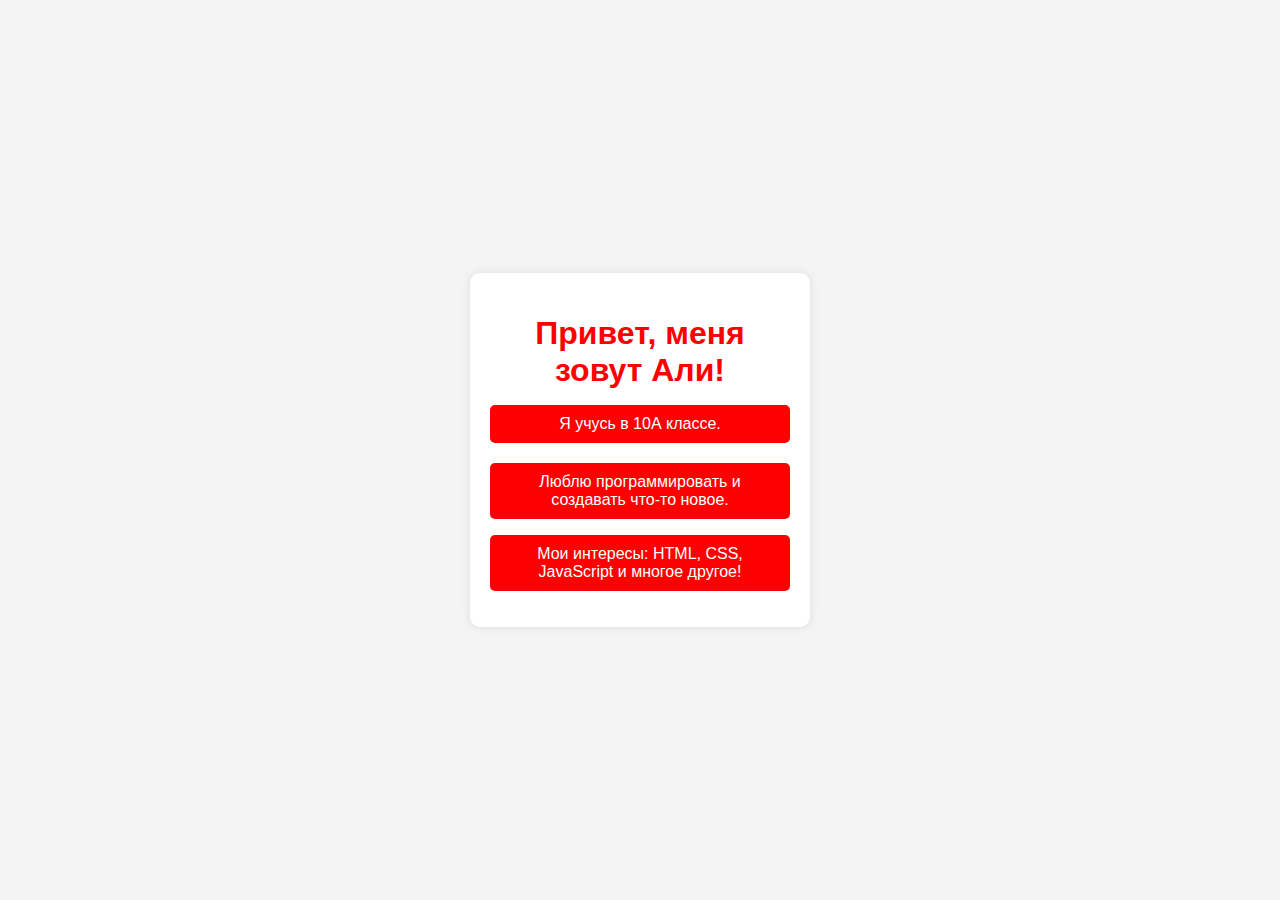
==== index.html @ 567e6b41 "Create index.html" ====
<!DOCTYPE html>
<html lang="ru">
<head>
    <meta charset="UTF-8">
    <meta name="viewport" content="width=device-width, initial-scale=1.0">
    <title>Профиль Али</title>
    <style>
        body {
            font-family: Arial, sans-serif;
            background-color: #f4f4f4;
            margin: 0;
            padding: 0;
            display: flex;
            justify-content: center;
            align-items: center;
            height: 100vh;
        }
        .profile {
            background-color: #fff;
            padding: 20px;
            border-radius: 10px;
            box-shadow: 0 0 10px rgba(0, 0, 0, 0.1);
            text-align: center;
            max-width: 300px;
        }
        h1 {
            color: #ff0000;
            margin-bottom: 10px;
        }
        p {
            background-color: #ff0000;
            color: #fff;
            padding: 10px;
            border-radius: 5px;
        }
        .info {
            margin-top: 20px;
            font-size: 16px;
        }
    </style>
</head>
<body>
    <div class="profile">
        <h1>Привет, меня зовут Али!</h1>
        <p>Я учусь в 10А классе.</p>
        <div class="info">
            <p>Люблю программировать и создавать что-то новое.</p>
            <p>Мои интересы: HTML, CSS, JavaScript и многое другое!</p>
        </div>
    </div>
</body>
</html>
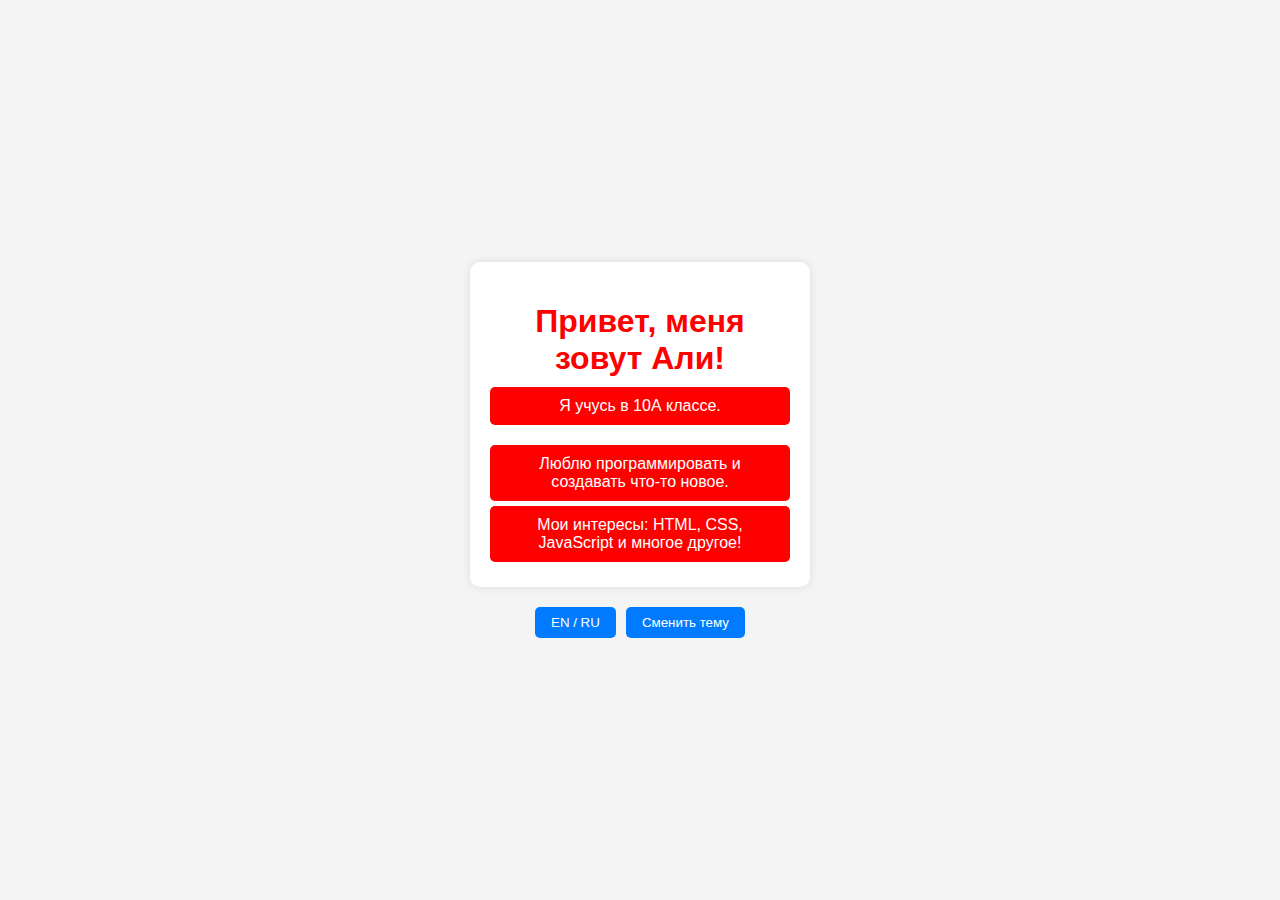
==== commit 86674998: "Update index.html" ====
--- a/index.html
+++ b/index.html
@@ -7,46 +7,141 @@
     <style>
         body {
             font-family: Arial, sans-serif;
-            background-color: #f4f4f4;
             margin: 0;
             padding: 0;
             display: flex;
+            flex-direction: column;
             justify-content: center;
             align-items: center;
             height: 100vh;
+            transition: background-color 0.3s, color 0.3s;
+            background-color: #f4f4f4;
+            color: #333;
         }
+
+        body.dark-mode {
+            background-color: #121212;
+            color: #ffffff;
+        }
+
         .profile {
-            background-color: #fff;
+            background-color: #ffffff;
             padding: 20px;
             border-radius: 10px;
             box-shadow: 0 0 10px rgba(0, 0, 0, 0.1);
             text-align: center;
             max-width: 300px;
+            transition: background-color 0.3s, color 0.3s;
         }
+
+        body.dark-mode .profile {
+            background-color: #1e1e1e;
+            color: #ffffff;
+            box-shadow: 0 0 10px rgba(255, 255, 255, 0.1);
+        }
+
         h1 {
             color: #ff0000;
             margin-bottom: 10px;
         }
+
+        body.dark-mode h1 {
+            color: #ff5555;
+        }
+
         p {
             background-color: #ff0000;
             color: #fff;
             padding: 10px;
             border-radius: 5px;
+            margin: 5px 0;
         }
+
+        body.dark-mode p {
+            background-color: #ff5555;
+            color: #000;
+        }
+
         .info {
             margin-top: 20px;
             font-size: 16px;
         }
+
+        .btn-group {
+            display: flex;
+            gap: 10px;
+            margin-top: 20px;
+        }
+
+        .lang-btn, .theme-btn {
+            padding: 8px 16px;
+            background-color: #007bff;
+            color: #fff;
+            border: none;
+            border-radius: 5px;
+            cursor: pointer;
+            transition: background-color 0.3s;
+        }
+
+        .lang-btn:hover, .theme-btn:hover {
+            background-color: #0056b3;
+        }
+
+        body.dark-mode .lang-btn, body.dark-mode .theme-btn {
+            background-color: #444;
+        }
+
+        body.dark-mode .lang-btn:hover, body.dark-mode .theme-btn:hover {
+            background-color: #666;
+        }
     </style>
 </head>
 <body>
+
     <div class="profile">
-        <h1>Привет, меня зовут Али!</h1>
-        <p>Я учусь в 10А классе.</p>
+        <h1 id="greeting">Привет, меня зовут Али!</h1>
+        <p id="class">Я учусь в 10А классе.</p>
         <div class="info">
-            <p>Люблю программировать и создавать что-то новое.</p>
-            <p>Мои интересы: HTML, CSS, JavaScript и многое другое!</p>
+            <p id="hobby">Люблю программировать и создавать что-то новое.</p>
+            <p id="interests">Мои интересы: HTML, CSS, JavaScript и многое другое!</p>
         </div>
     </div>
+
+    <div class="btn-group">
+        <button class="lang-btn" onclick="toggleLanguage()">EN / RU</button>
+        <button class="theme-btn" onclick="toggleTheme()">Сменить тему</button>
+    </div>
+
+    <script>
+        let currentLang = 'ru';
+
+        const translations = {
+            ru: {
+                greeting: 'Привет, меня зовут Али!',
+                class: 'Я учусь в 10А классе.',
+                hobby: 'Люблю программировать и создавать что-то новое.',
+                interests: 'Мои интересы: HTML, CSS, JavaScript и многое другое!'
+            },
+            en: {
+                greeting: 'Hi, my name is Ali!',
+                class: 'I study in class 10A.',
+                hobby: 'I love programming and creating new things.',
+                interests: 'My interests: HTML, CSS, JavaScript, and much more!'
+            }
+        };
+
+        function toggleLanguage() {
+            currentLang = currentLang === 'ru' ? 'en' : 'ru';
+
+            document.getElementById('greeting').textContent = translations[currentLang].greeting;
+            document.getElementById('class').textContent = translations[currentLang].class;
+            document.getElementById('hobby').textContent = translations[currentLang].hobby;
+            document.getElementById('interests').textContent = translations[currentLang].interests;
+        }
+
+        function toggleTheme() {
+            document.body.classList.toggle('dark-mode');
+        }
+    </script>
 </body>
 </html>
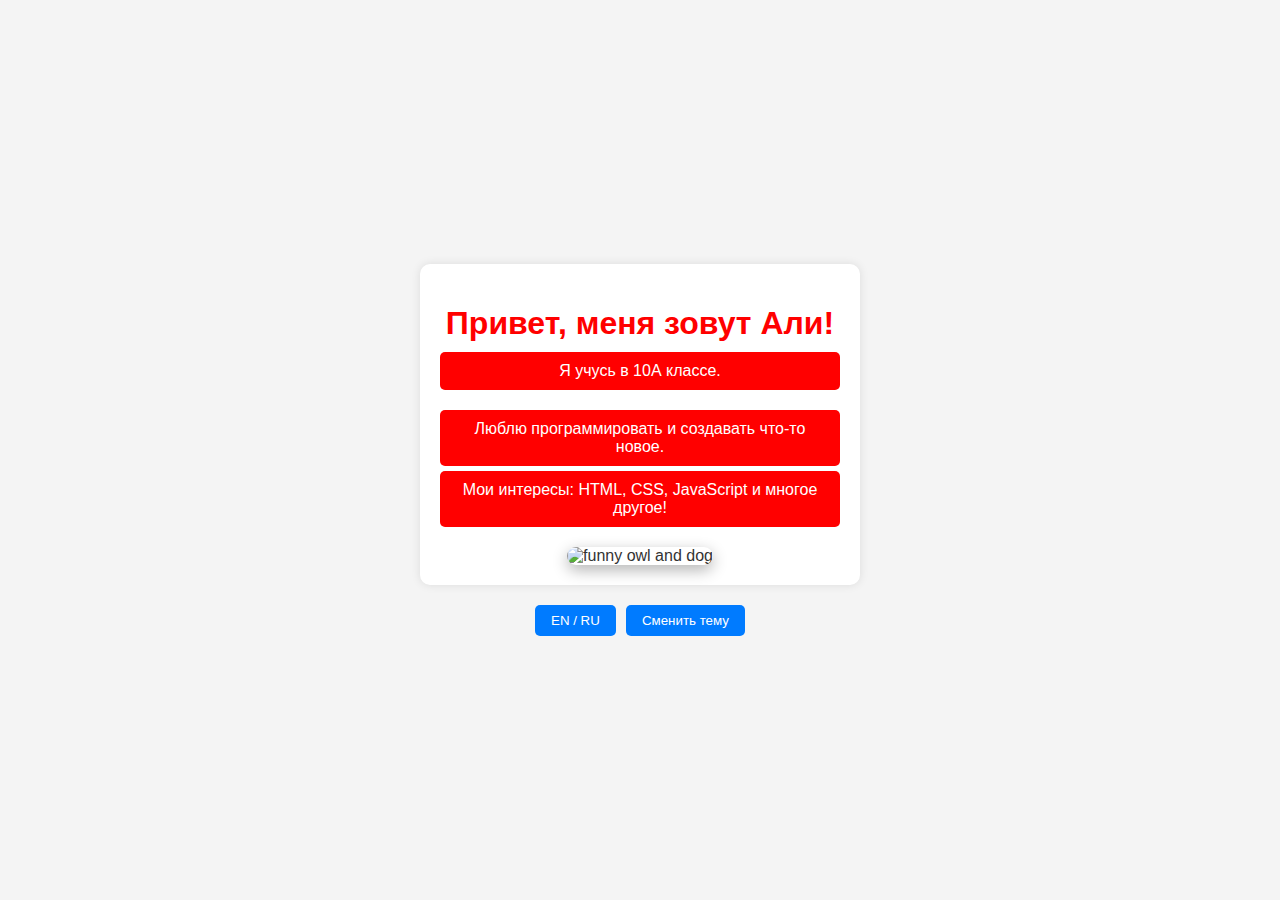
==== commit 85714689: "Update index.html" ====
--- a/index.html
+++ b/index.html
@@ -30,7 +30,7 @@
             border-radius: 10px;
             box-shadow: 0 0 10px rgba(0, 0, 0, 0.1);
             text-align: center;
-            max-width: 300px;
+            max-width: 400px;
             transition: background-color 0.3s, color 0.3s;
         }
 
@@ -94,6 +94,22 @@
         body.dark-mode .lang-btn:hover, body.dark-mode .theme-btn:hover {
             background-color: #666;
         }
+
+        .image-container {
+            margin-top: 20px;
+        }
+
+        .funny-img {
+            width: 100%;
+            max-width: 350px;
+            border-radius: 10px;
+            box-shadow: 0 5px 15px rgba(0,0,0,0.3);
+            transition: transform 0.3s;
+        }
+
+        .funny-img:hover {
+            transform: scale(1.05);
+        }
     </style>
 </head>
 <body>
@@ -104,6 +120,10 @@
         <div class="info">
             <p id="hobby">Люблю программировать и создавать что-то новое.</p>
             <p id="interests">Мои интересы: HTML, CSS, JavaScript и многое другое!</p>
+        </div>
+
+        <div class="image-container">
+            <img src="funny.jpg" alt="funny owl and dog" class="funny-img">
         </div>
     </div>
 
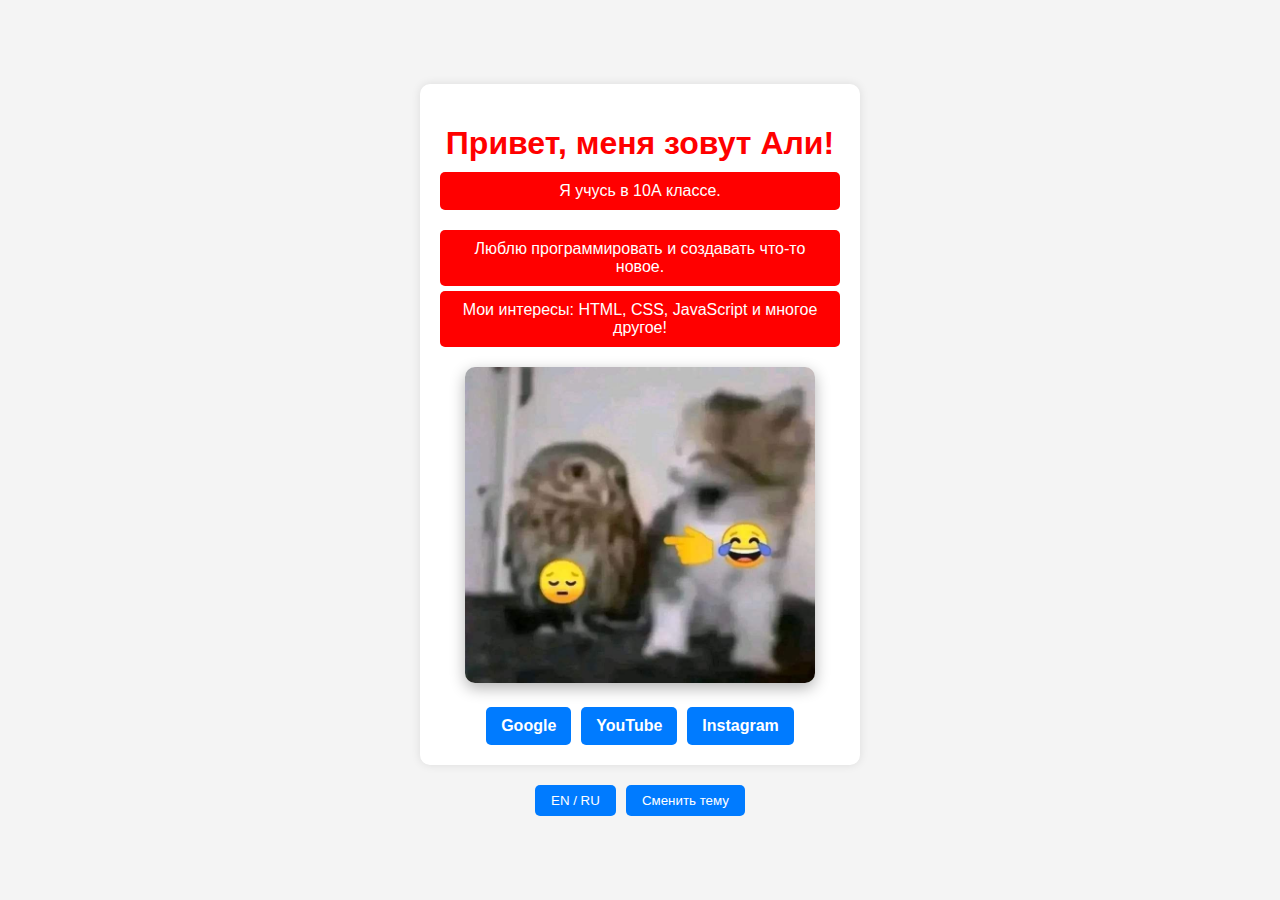
==== commit 2fb159ed: "Update index.html" ====
--- a/index.html
+++ b/index.html
@@ -1,167 +1,209 @@
 <!DOCTYPE html>
 <html lang="ru">
 <head>
-    <meta charset="UTF-8">
-    <meta name="viewport" content="width=device-width, initial-scale=1.0">
-    <title>Профиль Али</title>
-    <style>
-        body {
-            font-family: Arial, sans-serif;
-            margin: 0;
-            padding: 0;
-            display: flex;
-            flex-direction: column;
-            justify-content: center;
-            align-items: center;
-            height: 100vh;
-            transition: background-color 0.3s, color 0.3s;
-            background-color: #f4f4f4;
-            color: #333;
-        }
-
-        body.dark-mode {
-            background-color: #121212;
-            color: #ffffff;
-        }
-
-        .profile {
-            background-color: #ffffff;
-            padding: 20px;
-            border-radius: 10px;
-            box-shadow: 0 0 10px rgba(0, 0, 0, 0.1);
-            text-align: center;
-            max-width: 400px;
-            transition: background-color 0.3s, color 0.3s;
-        }
-
-        body.dark-mode .profile {
-            background-color: #1e1e1e;
-            color: #ffffff;
-            box-shadow: 0 0 10px rgba(255, 255, 255, 0.1);
-        }
-
-        h1 {
-            color: #ff0000;
-            margin-bottom: 10px;
-        }
-
-        body.dark-mode h1 {
-            color: #ff5555;
-        }
-
-        p {
-            background-color: #ff0000;
-            color: #fff;
-            padding: 10px;
-            border-radius: 5px;
-            margin: 5px 0;
-        }
-
-        body.dark-mode p {
-            background-color: #ff5555;
-            color: #000;
-        }
-
-        .info {
-            margin-top: 20px;
-            font-size: 16px;
-        }
-
-        .btn-group {
-            display: flex;
-            gap: 10px;
-            margin-top: 20px;
-        }
-
-        .lang-btn, .theme-btn {
-            padding: 8px 16px;
-            background-color: #007bff;
-            color: #fff;
-            border: none;
-            border-radius: 5px;
-            cursor: pointer;
-            transition: background-color 0.3s;
-        }
-
-        .lang-btn:hover, .theme-btn:hover {
-            background-color: #0056b3;
-        }
-
-        body.dark-mode .lang-btn, body.dark-mode .theme-btn {
-            background-color: #444;
-        }
-
-        body.dark-mode .lang-btn:hover, body.dark-mode .theme-btn:hover {
-            background-color: #666;
-        }
-
-        .image-container {
-            margin-top: 20px;
-        }
-
-        .funny-img {
-            width: 100%;
-            max-width: 350px;
-            border-radius: 10px;
-            box-shadow: 0 5px 15px rgba(0,0,0,0.3);
-            transition: transform 0.3s;
-        }
-
-        .funny-img:hover {
-            transform: scale(1.05);
-        }
-    </style>
+  <meta charset="UTF-8" />
+  <meta name="viewport" content="width=device-width, initial-scale=1.0"/>
+  <title>Профиль Али</title>
+  <style>
+    body {
+      font-family: Arial, sans-serif;
+      margin: 0;
+      padding: 0;
+      display: flex;
+      flex-direction: column;
+      justify-content: center;
+      align-items: center;
+      min-height: 100vh;
+      background-color: #f4f4f4;
+      color: #333;
+      transition: background-color 0.3s, color 0.3s;
+    }
+
+    body.dark-mode {
+      background-color: #121212;
+      color: #ffffff;
+    }
+
+    .profile {
+      background-color: #ffffff;
+      padding: 20px;
+      border-radius: 10px;
+      box-shadow: 0 0 10px rgba(0, 0, 0, 0.1);
+      text-align: center;
+      max-width: 400px;
+      width: 90%;
+      transition: background-color 0.3s, color 0.3s;
+    }
+
+    body.dark-mode .profile {
+      background-color: #1e1e1e;
+      color: #ffffff;
+      box-shadow: 0 0 10px rgba(255, 255, 255, 0.1);
+    }
+
+    h1 {
+      color: #ff0000;
+      margin-bottom: 10px;
+    }
+
+    body.dark-mode h1 {
+      color: #ff5555;
+    }
+
+    p {
+      background-color: #ff0000;
+      color: #fff;
+      padding: 10px;
+      border-radius: 5px;
+      margin: 5px 0;
+    }
+
+    body.dark-mode p {
+      background-color: #ff5555;
+      color: #000;
+    }
+
+    .info {
+      margin-top: 20px;
+      font-size: 16px;
+    }
+
+    .btn-group {
+      display: flex;
+      gap: 10px;
+      margin-top: 20px;
+      flex-wrap: wrap;
+    }
+
+    .lang-btn, .theme-btn {
+      padding: 8px 16px;
+      background-color: #007bff;
+      color: #fff;
+      border: none;
+      border-radius: 5px;
+      cursor: pointer;
+      transition: background-color 0.3s;
+    }
+
+    .lang-btn:hover, .theme-btn:hover {
+      background-color: #0056b3;
+    }
+
+    body.dark-mode .lang-btn, body.dark-mode .theme-btn {
+      background-color: #444;
+    }
+
+    body.dark-mode .lang-btn:hover, body.dark-mode .theme-btn:hover {
+      background-color: #666;
+    }
+
+    .image-container {
+      margin-top: 20px;
+    }
+
+    .funny-img {
+      width: 100%;
+      max-width: 350px;
+      border-radius: 10px;
+      box-shadow: 0 5px 15px rgba(0,0,0,0.3);
+      transition: transform 0.3s;
+    }
+
+    .funny-img:hover {
+      transform: scale(1.05);
+    }
+
+    .social-links {
+      display: flex;
+      justify-content: center;
+      gap: 10px;
+      margin-top: 20px;
+      flex-wrap: wrap;
+    }
+
+    .social-links a {
+      text-decoration: none;
+      padding: 10px 15px;
+      background-color: #007bff;
+      color: #fff;
+      border-radius: 5px;
+      font-weight: bold;
+      transition: background-color 0.3s, transform 0.2s;
+    }
+
+    .social-links a:hover {
+      background-color: #0056b3;
+      transform: translateY(-2px);
+    }
+
+    body.dark-mode .social-links a {
+      background-color: #444;
+    }
+
+    body.dark-mode .social-links a:hover {
+      background-color: #666;
+    }
+  </style>
 </head>
 <body>
 
-    <div class="profile">
-        <h1 id="greeting">Привет, меня зовут Али!</h1>
-        <p id="class">Я учусь в 10А классе.</p>
-        <div class="info">
-            <p id="hobby">Люблю программировать и создавать что-то новое.</p>
-            <p id="interests">Мои интересы: HTML, CSS, JavaScript и многое другое!</p>
-        </div>
-
-        <div class="image-container">
-            <img src="funny.jpg" alt="funny owl and dog" class="funny-img">
-        </div>
+  <div class="profile">
+    <h1 id="greeting">Привет, меня зовут Али!</h1>
+    <p id="class">Я учусь в 10А классе.</p>
+    <div class="info">
+      <p id="hobby">Люблю программировать и создавать что-то новое.</p>
+      <p id="interests">Мои интересы: HTML, CSS, JavaScript и многое другое!</p>
     </div>
 
-    <div class="btn-group">
-        <button class="lang-btn" onclick="toggleLanguage()">EN / RU</button>
-        <button class="theme-btn" onclick="toggleTheme()">Сменить тему</button>
+    <!-- Картинка -->
+    <div class="image-container">
+      <img src="funny.jpg" alt="funny owl and dog" class="funny-img" />
     </div>
 
-    <script>
-        let currentLang = 'ru';
-
-        const translations = {
-            ru: {
-                greeting: 'Привет, меня зовут Али!',
-                class: 'Я учусь в 10А классе.',
-                hobby: 'Люблю программировать и создавать что-то новое.',
-                interests: 'Мои интересы: HTML, CSS, JavaScript и многое другое!'
-            },
-            en: {
-                greeting: 'Hi, my name is Ali!',
-                class: 'I study in class 10A.',
-                hobby: 'I love programming and creating new things.',
-                interests: 'My interests: HTML, CSS, JavaScript, and much more!'
-            }
-        };
-
-        function toggleLanguage() {
-            currentLang = currentLang === 'ru' ? 'en' : 'ru';
-
-            document.getElementById('greeting').textContent = translations[currentLang].greeting;
-            document.getElementById('class').textContent = translations[currentLang].class;
-            document.getElementById('hobby').textContent = translations[currentLang].hobby;
-            document.getElementById('interests').textContent = translations[currentLang].interests;
-        }
-
-        function toggleTheme() {
-            document.body.classList.toggle('dark-mode');
-        }
-    </script>
+    <!-- Ссылки на соцсети -->
+    <div class="social-links">
+      <a href="https://www.google.com" target="_blank">Google</a>
+      <a href="https://www.youtube.com" target="_blank">YouTube</a>
+      <a href="https://www.instagram.com" target="_blank">Instagram</a>
+    </div>
+  </div>
+
+  <!-- Кнопки -->
+  <div class="btn-group">
+    <button class="lang-btn" onclick="toggleLanguage()">EN / RU</button>
+    <button class="theme-btn" onclick="toggleTheme()">Сменить тему</button>
+  </div>
+
+  <script>
+    let currentLang = 'ru';
+
+    const translations = {
+      ru: {
+        greeting: 'Привет, меня зовут Али!',
+        class: 'Я учусь в 10А классе.',
+        hobby: 'Люблю программировать и создавать что-то новое.',
+        interests: 'Мои интересы: HTML, CSS, JavaScript и многое другое!'
+      },
+      en: {
+        greeting: 'Hi, my name is Ali!',
+        class: 'I study in class 10A.',
+        hobby: 'I love programming and creating new things.',
+        interests: 'My interests: HTML, CSS, JavaScript, and much more!'
+      }
+    };
+
+    function toggleLanguage() {
+      currentLang = currentLang === 'ru' ? 'en' : 'ru';
+
+      document.getElementById('greeting').textContent = translations[currentLang].greeting;
+      document.getElementById('class').textContent = translations[currentLang].class;
+      document.getElementById('hobby').textContent = translations[currentLang].hobby;
+      document.getElementById('interests').textContent = translations[currentLang].interests;
+    }
+
+    function toggleTheme() {
+      document.body.classList.toggle('dark-mode');
+    }
+  </script>
 </body>
 </html>
